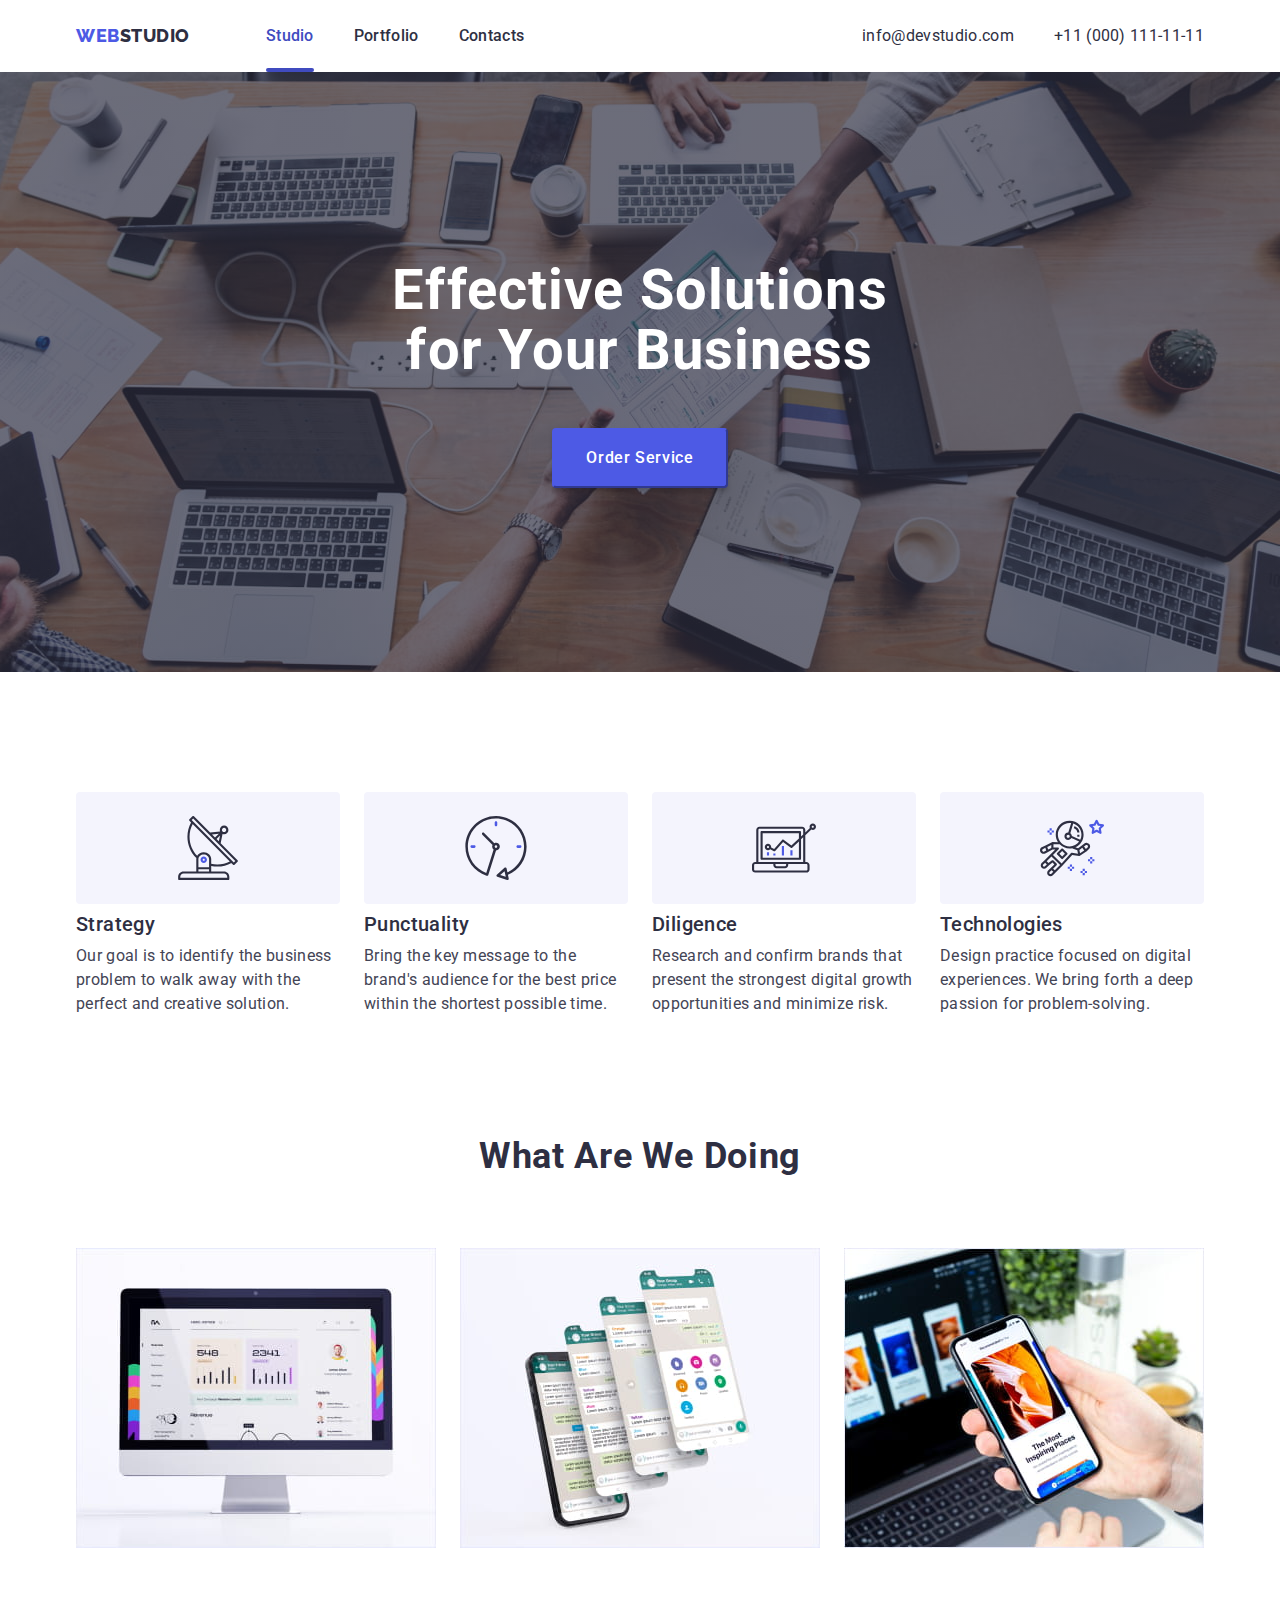
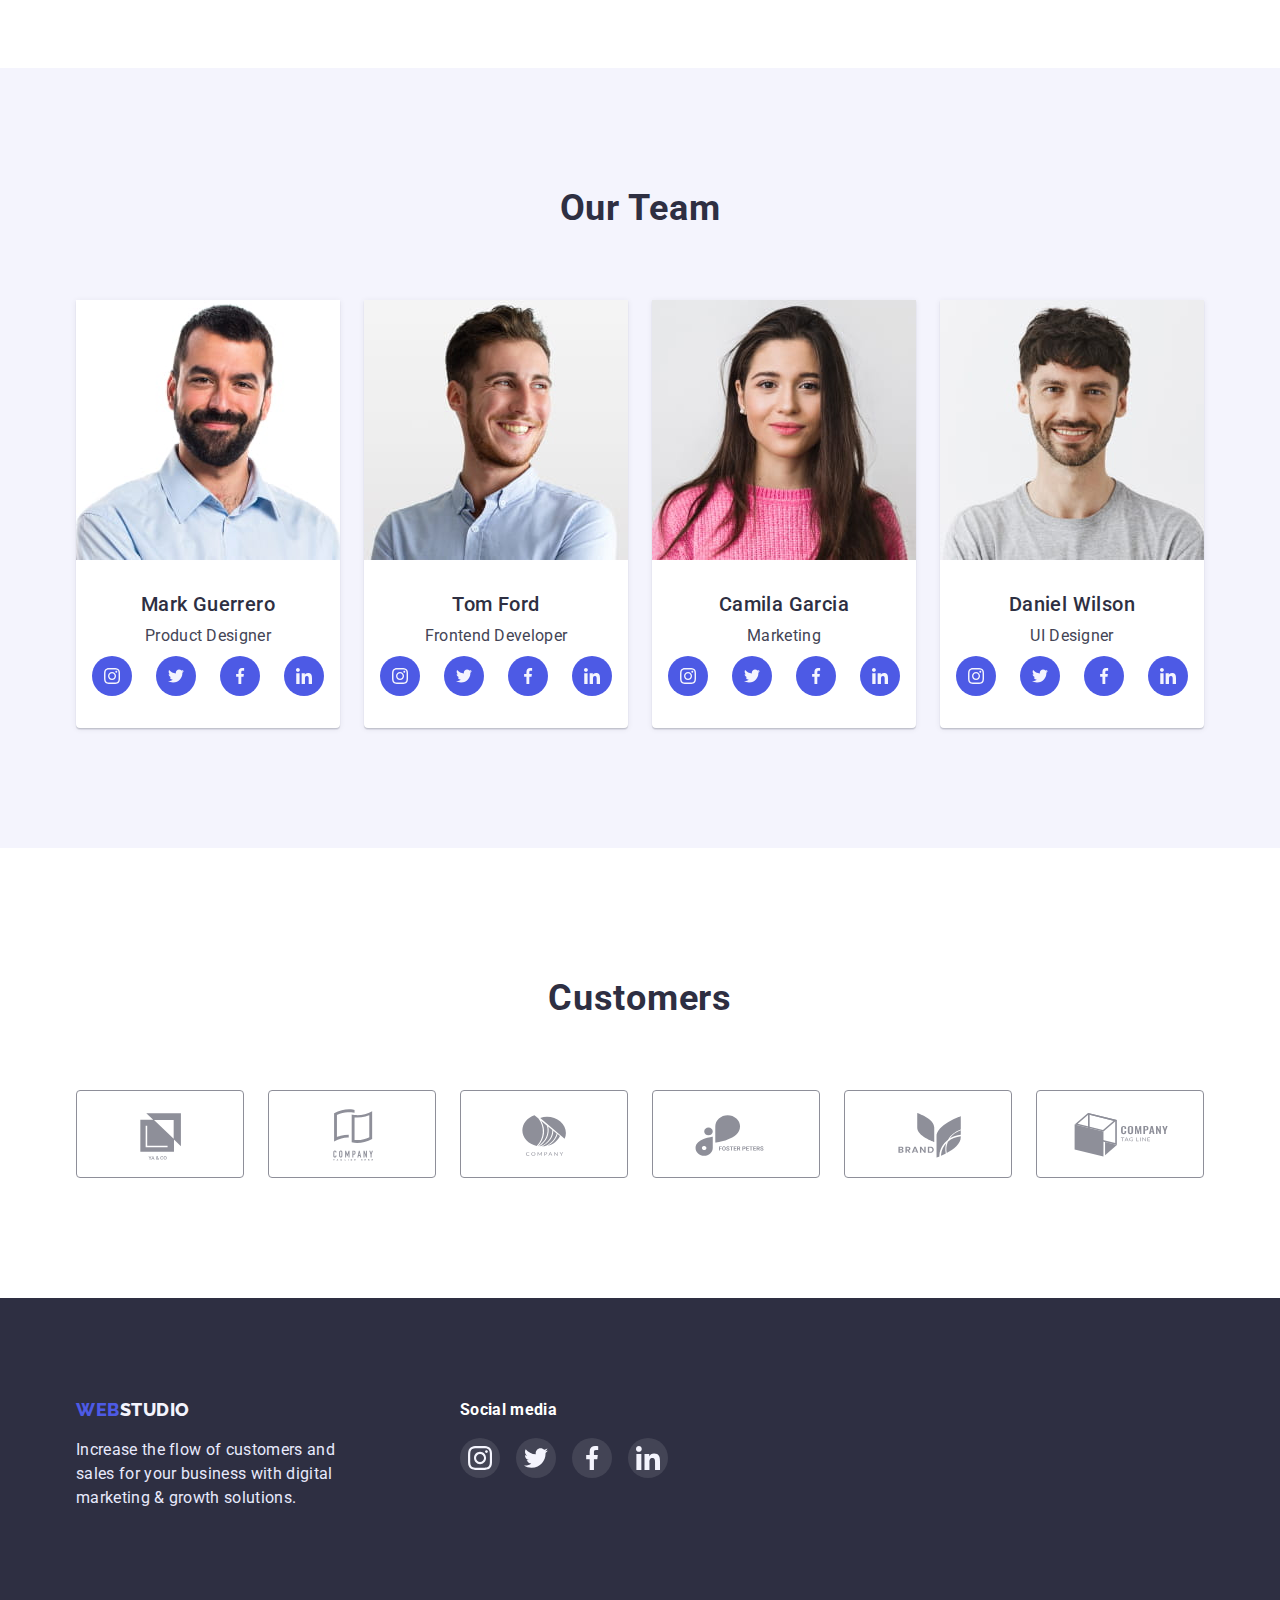
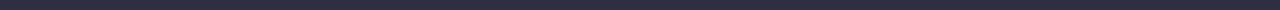
==== index.html @ 81b615f2 "Initial commit" ====
<!DOCTYPE html>
<html lang="en">
  <head>
    <meta charset="UTF-8" />
    <meta http-equiv="X-UA-Compatible" content="IE=edge" />
    <meta name="viewport" content="width=device-width, initial-scale=1.0" />
    <title>WebStudio</title>
    <link rel="preconnect" href="https://fonts.googleapis.com" />
    <link rel="preconnect" href="https://fonts.gstatic.com" crossorigin />
    <link
      href="https://fonts.googleapis.com/css2?family=Raleway:wght@800&family=Roboto:wght@400;500;700;900&display=swap"
      rel="stylesheet"
    />
    <link
      rel="stylesheet"
      href="https://cdnjs.cloudflare.com/ajax/libs/modern-normalize/1.1.0/modern-normalize.min.css"
    />
    <link
      rel="stylesheet"
      href="https://cdnjs.cloudflare.com/ajax/libs/animate.css/4.1.1/animate.min.css"
    />
    <link rel="stylesheet" href="./сss/styles.css" />
  </head>
  <body>
    <header class="header">
      <div class="container main-nav">
        <nav class="header-nav main-nav">
          <a href="./index.html" class="header-logo"
            >Web<span class="header-logo-rside">Studio</span></a
          >
          <ul class="header-list list">
            <li class="header-list item">
              <a class="header-link link current" href="./index.html">Studio</a>
            </li>
            <li class="header-list item">
              <a class="header-link link" href="./portfolio.html">Portfolio</a>
            </li>
            <li class="header-list item">
              <a class="header-link link" href="">Contacts</a>
            </li>
          </ul>
        </nav>
        <address>
          <ul class="header-list-auth list">
            <li class="header-list-auth item">
              <a class="header-contacts" href="mailto:info@devstudio.com"
                >info@devstudio.com</a
              >
            </li>
            <li class="header-list-auth item">
              <a class="header-contacts" href="tel:+110001111111"
                >+11 (000) 111-11-11</a
              >
            </li>
          </ul>
        </address>
      </div>
    </header>
    <main>
      <section class="hero-section-background section background-image">
        <div class="container">
          <h1 class="hero-section-header">
            Effective Solutions<br />for Your Business<br />
          </h1>
          <button
            class="hero-section-button text"
            type="button"
            data-modal-open
          >
            Order Service
          </button>
        </div>
      </section>
      <section class="section">
        <div class="container">
          <h2 class="visually-hidden">Our Advantages</h2>
          <ul class="features-section-list list">
            <li class="features-section-list-item">
              <div class="features-icon">
                <svg width="64" height="64" class="features-icon-item">
                  <use href="./images/icons.svg#icon-antenna"></use>
                </svg>
              </div>
              <h3 class="features-section-miniheader">Strategy</h3>
              <p class="features-section-miniheader-text">
                Our goal is to identify the business problem to walk away with
                the perfect and creative solution.
              </p>
            </li>
            <li class="features-section-list-item">
              <div class="features-icon">
                <svg width="64" height="64" class="features-icon-item">
                  <use href="./images/icons.svg#icon-clock"></use>
                </svg>
              </div>
              <h3 class="features-section-miniheader">Punctuality</h3>
              <p class="features-section-miniheader-text">
                Bring the key message to the brand's audience for the best price
                within the shortest possible time.
              </p>
            </li>
            <li class="features-section-list-item">
              <div class="features-icon">
                <svg width="64" height="64" class="features-icon-item">
                  <use href="./images/icons.svg#icon-diagram"></use>
                </svg>
              </div>
              <h3 class="features-section-miniheader">Diligence</h3>
              <p class="features-section-miniheader-text">
                Research and confirm brands that present the strongest digital
                growth opportunities and minimize risk.
              </p>
            </li>
            <li class="features-section-list-item">
              <div class="features-icon">
                <svg width="64" height="64" class="features-icon-item">
                  <use href="./images/icons.svg#icon-astronaut"></use>
                </svg>
              </div>
              <h3 class="features-section-miniheader">Technologies</h3>
              <p class="features-section-miniheader-text">
                Design practice focused on digital experiences. We bring forth a
                deep passion for problem-solving.
              </p>
            </li>
          </ul>
        </div>
      </section>
      <section class="section services-section">
        <div class="container">
          <h2 class="services-section-header">What are we doing</h2>
          <ul class="services-section-photos list">
            <li class="services-section-photos-item">
              <img
                class="image-fix"
                src="./images/img1.jpg"
                alt="services"
                width="360"
                height="300"
              />
            </li>
            <li class="services-section-photos-item">
              <img
                class="image-fix"
                src="./images/img2.jpg"
                alt="services"
                width="360"
                height="300"
              />
            </li>
            <li class="services-section-photos-item">
              <img
                class="image-fix"
                src="./images/img3.jpg"
                alt="services"
                width="360"
                height="300"
              />
            </li>
          </ul>
        </div>
      </section>
      <section class="team-section section">
        <div class="container">
          <h2 class="team-section-header">Our Team</h2>
          <ul class="team-section-list list">
            <li class="team-section-list-block">
              <img
                class="image-fix"
                src="./images/mark.jpg"
                alt="team"
                width="264"
                height="260"
              />
              <h3 class="team-section-name">Mark Guerrero</h3>
              <p class="team-section-position">Product Designer</p>
              <ul class="social-list list">
                <li>
                  <a
                    class="social-list-item"
                    href="https://www.instagram.com/"
                    target="_blank"
                    ><svg width="16" height="16" class="icon-item">
                      <use href="./images/icons.svg#icon-instagram"></use></svg
                  ></a>
                </li>
                <li>
                  <a
                    class="social-list-item"
                    href="https://twitter.com/"
                    target="_blank"
                  >
                    <svg width="16" height="16" class="icon-item">
                      <use href="./images/icons.svg#icon-twitter"></use>
                    </svg>
                  </a>
                </li>
                <li>
                  <a
                    class="social-list-item"
                    href="https://uk-ua.facebook.com/"
                    target="_blank"
                  >
                    <svg width="16" height="16" class="icon-item">
                      <use href="./images/icons.svg#icon-facebook"></use></svg
                  ></a>
                </li>
                <li>
                  <a
                    class="social-list-item"
                    href="https://ua.linkedin.com/"
                    target="_blank"
                  >
                    <svg width="16" height="16" class="icon-item">
                      <use href="./images/icons.svg#icon-linkedin"></use></svg
                  ></a>
                </li>
              </ul>
            </li>
            <li class="team-section-list-block">
              <img
                class="image-fix"
                src="./images/tom.jpg"
                alt="team"
                width="264"
                height="260"
              />
              <h3 class="team-section-name">Tom Ford</h3>
              <p class="team-section-position">Frontend Developer</p>
              <ul class="social-list list">
                <li>
                  <a
                    class="social-list-item"
                    href="https://www.instagram.com/"
                    target="_blank"
                    ><svg width="16" height="16" class="icon-item">
                      <use href="./images/icons.svg#icon-instagram"></use></svg
                  ></a>
                </li>
                <li>
                  <a
                    class="social-list-item"
                    href="https://twitter.com/"
                    target="_blank"
                  >
                    <svg width="16" height="16" class="icon-item">
                      <use href="./images/icons.svg#icon-twitter"></use>
                    </svg>
                  </a>
                </li>
                <li>
                  <a
                    class="social-list-item"
                    href="https://uk-ua.facebook.com/"
                    target="_blank"
                  >
                    <svg width="16" height="16" class="icon-item">
                      <use href="./images/icons.svg#icon-facebook"></use></svg
                  ></a>
                </li>
                <li>
                  <a
                    class="social-list-item"
                    href="https://ua.linkedin.com/"
                    target="_blank"
                  >
                    <svg width="16" height="16" class="icon-item">
                      <use href="./images/icons.svg#icon-linkedin"></use></svg
                  ></a>
                </li>
              </ul>
            </li>
            <li class="team-section-list-block">
              <img
                class="image-fix"
                src="./images/camila.jpg"
                alt="team"
                width="264"
                height="260"
              />
              <h3 class="team-section-name">Camila Garcia</h3>
              <p class="team-section-position">Marketing</p>
              <ul class="social-list list">
                <li>
                  <a
                    class="social-list-item"
                    href="https://www.instagram.com/"
                    target="_blank"
                    ><svg width="16" height="16" class="icon-item">
                      <use href="./images/icons.svg#icon-instagram"></use></svg
                  ></a>
                </li>
                <li>
                  <a
                    class="social-list-item"
                    href="https://twitter.com/"
                    target="_blank"
                  >
                    <svg width="16" height="16" class="icon-item">
                      <use href="./images/icons.svg#icon-twitter"></use>
                    </svg>
                  </a>
                </li>
                <li>
                  <a
                    class="social-list-item"
                    href="https://uk-ua.facebook.com/"
                    target="_blank"
                  >
                    <svg width="16" height="16" class="icon-item">
                      <use href="./images/icons.svg#icon-facebook"></use></svg
                  ></a>
                </li>
                <li>
                  <a
                    class="social-list-item"
                    href="https://ua.linkedin.com/"
                    target="_blank"
                  >
                    <svg width="16" height="16" class="icon-item">
                      <use href="./images/icons.svg#icon-linkedin"></use></svg
                  ></a>
                </li>
              </ul>
            </li>
            <li class="team-section-list-block">
              <img
                class="image-fix"
                src="./images/daniel.jpg"
                alt="team"
                width="264"
                height="260"
              />
              <h3 class="team-section-name">Daniel Wilson</h3>
              <p class="team-section-position">UI Designer</p>
              <ul class="social-list list">
                <li>
                  <a
                    class="social-list-item"
                    href="https://www.instagram.com/"
                    target="_blank"
                    ><svg width="16" height="16" class="icon-item">
                      <use href="./images/icons.svg#icon-instagram"></use></svg
                  ></a>
                </li>
                <li>
                  <a
                    class="social-list-item"
                    href="https://twitter.com/"
                    target="_blank"
                  >
                    <svg width="16" height="16" class="icon-item">
                      <use href="./images/icons.svg#icon-twitter"></use>
                    </svg>
                  </a>
                </li>
                <li>
                  <a
                    class="social-list-item"
                    href="https://uk-ua.facebook.com/"
                    target="_blank"
                  >
                    <svg width="16" height="16" class="icon-item">
                      <use href="./images/icons.svg#icon-facebook"></use></svg
                  ></a>
                </li>
                <li>
                  <a
                    class="social-list-item"
                    href="https://ua.linkedin.com/"
                    target="_blank"
                  >
                    <svg width="16" height="16" class="icon-item">
                      <use href="./images/icons.svg#icon-linkedin"></use></svg
                  ></a>
                </li>
              </ul>
            </li>
          </ul>
        </div>
      </section>
      <section class="companies-section section">
        <div class="container">
          <h2 class="companies-header">Customers</h2>
          <ul class="companies-list list">
            <li class="companies-list-item">
              <a class="companies-link" href="#">
                <svg width="168" height="88 " class="companies-icon">
                  <use href="./images/icons.svg#icon-company-1"></use>
                </svg>
              </a>
            </li>
            <li class="companies-list-item">
              <a class="companies-link" href="#">
                <svg width="168" height="88 " class="companies-icon">
                  <use href="./images/icons.svg#icon-company-2"></use>
                </svg>
              </a>
            </li>
            <li class="companies-list-item">
              <a class="companies-link" href="#">
                <svg width="168" height="88 " class="companies-icon">
                  <use href="./images/icons.svg#icon-company-3"></use>
                </svg>
              </a>
            </li>
            <li class="companies-list-item">
              <a class="companies-link" href="#">
                <svg width="168" height="88 " class="companies-icon">
                  <use href="./images/icons.svg#icon-company-4"></use>
                </svg>
              </a>
            </li>
            <li class="companies-list-item">
              <a class="companies-link" href="#">
                <svg width="168" height="88 " class="companies-icon">
                  <use href="./images/icons.svg#icon-company-5"></use>
                </svg>
              </a>
            </li>
            <li class="companies-list-item">
              <a class="companies-link" href="#">
                <svg width="168" height="88 " class="companies-icon">
                  <use href="./images/icons.svg#icon-company-6"></use>
                </svg>
              </a>
            </li>
          </ul>
        </div>
      </section>
    </main>

    <footer class="footer-background">
      <div class="container footer-flex">
        <div>
          <a href="./index.html" class="footer-logo"
            >Web<span class="footer-logo-rside">Studio</span></a
          >
          <p class="footer-text">
            Increase the flow of customers and sales for your business with
            digital marketing & growth solutions.
          </p>
        </div>
        <div class="footer-social">
          <h3 class="footer-list-header">Social media</h3>
          <ul class="footer-social-list list">
            <li>
              <a
                class="footer-social-list-item"
                href="https://www.instagram.com/"
                target="_blank"
                ><svg width="24" height="24" class="footer-icon-item">
                  <use href="./images/icons.svg#icon-instagram"></use></svg
              ></a>
            </li>
            <li>
              <a
                class="footer-social-list-item"
                href="https://twitter.com/"
                target="_blank"
              >
                <svg width="24" height="24" class="footer-icon-item">
                  <use href="./images/icons.svg#icon-twitter"></use>
                </svg>
              </a>
            </li>
            <li>
              <a
                class="footer-social-list-item"
                href="https://uk-ua.facebook.com/"
                target="_blank"
              >
                <svg width="24" height="24" class="footer-icon-item">
                  <use href="./images/icons.svg#icon-facebook"></use></svg
              ></a>
            </li>
            <li>
              <a
                class="footer-social-list-item"
                href="https://ua.linkedin.com/"
                target="_blank"
              >
                <svg width="24" height="24" class="footer-icon-item">
                  <use href="./images/icons.svg#icon-linkedin"></use></svg
              ></a>
            </li>
          </ul>
        </div>
      </div>
    </footer>
    <div class="backdrop is-hidden" data-modal>
      <div class="modal">
        <button type="button" data-modal-close class="modal-button">
          <svg width="8" height="8" class="modal-button-item">
            <use href="./images/icons.svg#icon-cross"></use>
          </svg>
        </button>
      </div>
    </div>
    <script src="./js/modal.js"></script>
  </body>
</html>
---- сss/styles.css ----
:root {
  --accent-color: #404bbf;
  --common-color: #2e2f42;
  --white-color: #ffffff;
  --logo-n-button-color: #4d5ae5;
  --diff-text-color: #434455;
  --our-team-background: #f4f4fd;
  --footer-text: #e7e9fc;
  --border-color: #8e8f99;
  --footer-hover: #31d0aa;
  --modal-background: #fcfcfc;
  --cubic: cubic-bezier(0.4, 0, 0.2, 1);
}

body {
  font-family: Roboto, sans-serif;
  background-color: var(--white-color);
  color: var(--common-color);
}

.container {
  width: 1158px;
  padding-left: 15px;
  padding-right: 15px;
  margin: 0 auto;
}

.section {
  padding-top: 120px;
  padding-bottom: 120px;
}

.header-logo,
.footer-logo {
  font-family: 'Raleway';
  font-weight: 800;
  font-size: 18px;
  line-height: 1.33;
  text-transform: uppercase;
  text-decoration: none;
  letter-spacing: 0.03em;
  color: var(--logo-n-button-color);
}

.list {
  list-style: none;
  margin-top: 0;
  margin-bottom: 0;
}

.main-nav {
  display: flex;
  align-items: center;
  justify-content: space-between;
}

.header,
.header-portfolio {
  padding-top: 24px;
  padding-bottom: 24px;
}

.header-list {
  display: flex;
  padding: 0;
  gap: 40px;
}

.header-logo {
  margin-right: 76px;
}

.header-list-auth {
  display: flex;
  padding: 0;
}

.header-list-auth .item + .item {
  margin-left: 40px;
}

.header-logo-rside {
  color: var(--common-color);
}

.header-portfolio {
  border-bottom: 1px solid #e7e9fc;
}

.link {
  display: block;
  text-decoration: none;
  font-weight: 500;
  font-size: 16px;
  line-height: 1.5;
  letter-spacing: 0.02em;

  color: var(--common-color);
  transition: color 250ms var(--cubic);
}

.header-contacts {
  text-decoration: none;
  font-style: normal;
  font-weight: 400;
  font-size: 16px;
  line-height: 1.5;
  letter-spacing: 0.02em;

  color: var(--contacts-color);
  transition: color 250ms var(--cubic);
}

.link:hover,
.link:focus,
.link.current {
  color: var(--accent-color);
  transition: color 250ms var(--cubic);
}

.header-contacts:hover,
.header-contacts:focus {
  color: var(--accent-color);
  transition: color 250ms var(--cubic);
}

.hero-section-background {
  background-color: var(#2e2f42);
  margin-top: 0;
  margin-bottom: 0;
  padding-top: 188px;
  padding-bottom: 188px;
}

.hero-section-header {
  font-weight: 700;
  font-size: 56px;
  line-height: calc(60 / 56);
  text-align: center;
  letter-spacing: 0.02em;
  margin-top: 0;
  margin-bottom: 48px;

  color: var(--white-color);
}

.hero-section-button {
  display: inline-block;
  min-width: 105px;
  min-height: 24px;
  cursor: pointer;
  padding: 16px 32px;

  box-shadow: 0px 4px 4px rgba(0, 0, 0, 0.15);
  border-radius: 4px;

  border-color: var(--logo-n-button-color);
  background-color: var(--logo-n-button-color);

  transition: background-color 250ms var(--cubic),
    border-color 250ms var(--cubic), box-shadow 250ms var(--cubic);
}

.hero-section-button:hover {
  background-color: var(--accent-color);
  border-color: var(--accent-color);
  transition: background-color 250ms var(--cubic),
    border-color 250ms var(--cubic);

  animation: headShake;
  animation-duration: 1s;
}

.hero-section-button.text {
  font-family: 'Roboto';
  font-weight: 500;
  font-size: 16px;
  line-height: 1.5;
  letter-spacing: 0.04em;

  margin: 0 auto;
  display: block;
  text-align: center;

  color: var(--white-color);
}

/*Приховані заголовки*/
.visually-hidden {
  position: absolute;
  white-space: nowrap;
  width: 1px;
  height: 1px;
  overflow: hidden;
  border: 0;
  padding: 0;
  clip: rect(0 0 0 0);
  clip-path: inset(50%);
  margin: -1px;
}

.features-section-list {
  display: flex;
  flex-wrap: wrap;
  padding: 0;
  gap: 24px;
}

.features-section-list-item {
  width: 264px;
}

.features-section-list-item:nth-child(4n) {
  margin-right: 0;
}

.features-section-miniheader {
  font-weight: 500;
  font-size: 20px;
  line-height: calc(24 / 20);
  letter-spacing: 0.02em;
  margin-bottom: 8px;
  margin-top: 8px;

  color: var(--common-color);
}

.features-section-miniheader-text {
  font-size: 16px;
  line-height: 1.5;
  letter-spacing: 0.02em;
  margin-bottom: 0;
  margin-top: 0;

  color: var(--diff-text-color);
}

.services-section-header,
.team-section-header {
  font-weight: 700;
  font-size: 36px;
  line-height: calc(40 / 36);

  text-align: center;
  letter-spacing: 0.02em;
  text-transform: capitalize;
  margin: 0;

  color: var(--common-color);
}

.services-section {
  padding-top: 0;
}

.services-section-header {
  margin-bottom: 72px;
}

.services-section-photos {
  display: flex;
  flex-wrap: wrap;
  justify-content: space-between;
  padding: 0;
}

.services-section-photos-item {
  width: 360px;
}

.team-section-header {
  margin-bottom: 72px;
  margin-top: 0;
}

.team-section {
  background-color: var(--our-team-background);
  margin-bottom: 0;
  margin-top: 0;
}

.team-section-list {
  display: flex;
  flex-wrap: wrap;
  justify-content: space-between;
  padding: 0;
}

.team-section-list-block {
  width: 264px;
  height: 428px;

  background-color: var(--white-color);

  box-shadow: 0px 1px 6px rgba(46, 47, 66, 0.08),
    0px 1px 1px rgba(46, 47, 66, 0.16), 0px 2px 1px rgba(46, 47, 66, 0.08);
  border-radius: 0px 0px 4px 4px;
}

.team-section-name {
  font-weight: 500;
  font-size: 20px;
  line-height: calc(24 / 20);
  text-align: center;
  letter-spacing: 0.02em;
  margin-bottom: 0;
  margin-top: 32px;

  color: var(--common-color);
}

.team-section-position {
  font-size: 16px;
  line-height: 1.5;
  text-align: center;
  letter-spacing: 0.02em;
  margin-bottom: 0;
  margin-top: 8px;

  color: var(--diff-text-color);
}

.team-section-list {
  margin-top: 0;
  margin-bottom: 0;
}

.footer-background {
  background-color: var(--common-color);
  margin-bottom: 0;
  margin-top: 0;
  padding-top: 100px;
  padding-bottom: 100px;
}

.footer-logo-rside {
  color: var(--our-team-background);
}

.footer-text {
  width: 264px;
  font-size: 16px;
  line-height: 1.5;
  letter-spacing: 0.02em;
  margin-bottom: 0;
  margin-top: 16px;

  color: var(--footer-text);
}

.footer-logo {
  margin-bottom: 0;
  margin-top: 0;
}

/*Portfolio*/

.buttons {
  display: flex;
  justify-content: center;
  gap: 24px;
  padding: 0;
  margin-bottom: 72px;
  margin-top: 0;
}

.buttons-filter {
  cursor: pointer;
  font-weight: 500;
  font-size: 16px;
  line-height: 1.5;
  text-align: center;
  letter-spacing: 0.04em;
  min-width: 24px;
  padding: 12px 24px;

  color: var(--logo-n-button-color);
  background-color: var(--our-team-background);
  border: 1px solid var(--footer-text);
  border-radius: 4px;

  transition: color 250ms var(--cubic), background-color 250ms var(--cubic),
    border 250ms var(--cubic);
}

.buttons-filter:hover {
  background-color: var(--accent-color);
  border-color: var(--accent-color);
  color: var(--white-color);

  box-shadow: 0px 3px 1px rgba(0, 0, 0, 0.1), 0px 2px 1px rgba(0, 0, 0, 0.08),
    0px 2px 2px rgba(0, 0, 0, 0.12);
  border-radius: 4px;

  transition: background-color 250ms var(--cubic),
    border-color 250ms var(--cubic), box-shadow 250ms var(--cubic);
}

.portfolio-images-list {
  display: flex;
  flex-wrap: wrap;
  padding: 0;
  gap: 48px 24px;
}

.portfolio-images-motion {
  margin-top: 0;
  margin-bottom: 0;
  padding-top: 32px;
  padding-left: 16px;
  padding-bottom: 32px;
  border-top: none;
  border-bottom: 1px solid var(--footer-text);
  border-left: 1px solid var(--footer-text);
  border-right: 1px solid var(--footer-text);
}

.portfolio-images-block {
  width: 360px;
  height: 100%;
  margin-top: 0;
  margin-bottom: 0;
  background-color: var(--white-color);
}

.image-fix {
  display: block;
  max-width: 100%;
  height: auto;
}

.portfolio-images-miniheader {
  font-weight: 500;
  font-size: 20px;
  line-height: calc(24 / 20);
  letter-spacing: 0.02em;
  margin-bottom: 0;
  margin-top: 0;

  color: var(--common-color);
}

.portfolio-images-text {
  font-size: 16px;
  line-height: 24px;
  letter-spacing: 0.02em;
  margin-bottom: 0;
  margin-top: 8px;

  color: var(--diff-text-color);
}

/*Images and svg*/

.background-image {
  max-width: 1440px;
  height: 600px;
  margin-left: auto;
  margin-right: auto;
  background-image: linear-gradient(
      to right,
      rgba(46, 47, 66, 0.7),
      rgba(46, 47, 66, 0.7)
    ),
    url('../images/people-office.jpg');
  background-repeat: no-repeat;
  background-position: center;
  background-size: cover;
}

.features-icon {
  display: flex;
  flex-direction: column;
  justify-content: center;
  align-items: center;
  height: 112px;
  width: 264px;
  background-color: var(--our-team-background);
  border: none;
  border-radius: 4px;
}

.social-list {
  display: flex;
  justify-content: center;
  align-items: center;
  padding: 0;
  gap: 24px;
  margin-top: 8px;
  margin-bottom: 32px;
}

.social-list-item {
  display: flex;
  justify-content: center;
  align-items: center;
  width: 40px;
  height: 40px;
  padding: 0;
  margin: 0;
  background-color: var(--logo-n-button-color);
  background-position: center;
  border-radius: 50%;
  transition: background-color 250ms var(--cubic);
}

.icon-item {
  fill: currentColor;
}

.social-list-item:hover,
.social-list-item:focus {
  background-color: var(--accent-color);
  transition: background-color 250ms var(--cubic);
}

.companies-section {
  padding-top: 130px;
}

.companies-header {
  text-align: center;
  font-weight: 700;
  font-size: 36px;
  line-height: calc(40 / 36);
  letter-spacing: 0.02em;
  margin: 0;
  margin-bottom: 72px;
  text-transform: capitalize;

  color: var(--common-color);
}

.companies-list {
  display: flex;
  flex-direction: row;
  padding: 0;
  gap: 24px;
}

.companies-list-item {
  width: 168px;
  height: 88px;
}

.companies-link {
  display: flex;
  justify-content: center;
  align-items: center;
  width: 100%;
  height: 100%;
  margin: 0;
  padding: 0;
  border: 1px solid var(--border-color);
  border-radius: 4px;

  color: var(--border-color);
  transition: border 250ms var(--cubic), color 250ms var(--cubic);
}

.companies-icon {
  fill: currentColor;
  transition: fill 250ms var(--cubic);
}

.companies-link:hover,
.companies-link:focus {
  border: 1px solid var(--accent-color);
  transition: border 250ms var(--cubic);
}

.companies-icon:hover,
.companies-icon:focus {
  fill: var(--accent-color);
  transition: fill 250ms var(--cubic);
}

.footer-list-header {
  font-size: 16px;
  line-height: 1.5;
  letter-spacing: 0.02em;
  margin: 0;
  margin-bottom: 16px;

  color: var(--white-color);
}

.footer-social-list {
  display: flex;
  padding: 0;
  gap: 16px;
}

.footer-social-list-item {
  display: flex;
  justify-content: center;
  align-items: center;
  width: 40px;
  height: 40px;
  padding: 0;
  margin: 0;
  background-color: rgba(255, 255, 255, 0.1);
  background-position: center;
  border-radius: 50%;
  transition: background-color 250ms var(--cubic);
}

.footer-icon-item {
  fill: currentColor;
}

.footer-social-list-item:hover,
.footer-social-list-item:focus {
  background-color: var(--footer-hover);
  transition: background-color 250ms var(--cubic);
}

.footer-flex {
  display: flex;
  flex-direction: row;
  gap: 120px;
}

.portfolio-images-link:hover,
.portfolio-images-link:focus {
  box-shadow: 0px 1px 6px rgba(46, 47, 66, 0.08),
    0px 1px 1px rgba(46, 47, 66, 0.16), 0px 2px 1px rgba(46, 47, 66, 0.08);
  transition: box-shadow 250ms var(--cubic);
}

.portfolio-images-link {
  display: block;
  text-decoration: none;
}

/* Animation & backdrop */

.backdrop {
  position: fixed;
  top: 0;
  left: 0;
  width: 100%;
  height: 100%;
  background-color: rgba(46, 47, 66, 0.4);

  opacity: 1;
  transition: opacity 250ms var(--cubic);
}

.backdrop.is-hidden {
  opacity: 0;
  pointer-events: none;
}

.backdrop.is-hidden.modal {
  transform: translate(-50%, -50%) scale(0.9);
}

.modal {
  position: absolute;
  top: 50%;
  left: 50%;
  min-width: 408px;
  min-height: 576px;
  background-color: var(--modal-background);
  box-shadow: 0px 1px 1px rgba(0, 0, 0, 0.14), 0px 1px 3px rgba(0, 0, 0, 0.12),
    0px 2px 1px rgba(0, 0, 0, 0.2);
  border-radius: 4px;

  transform: translate(-50%, -50%) scale(1);
  transition: transform 250ms var(--cubic);
}

.current {
  position: relative;
}

.current::after {
  content: '';
  position: absolute;
  left: 0;
  bottom: -24px;

  display: block;
  width: 100%;
  height: 4px;
  background-color: var(--accent-color);
  border-radius: 2px;

  transition: transform 250ms var(--cubic);
}

.current:hover::after {
  transform: scaleX(1.15);
  transition: transform 250ms var(--cubic);
}

.overlay {
  position: relative;
  overflow: hidden;
}

.overlay-text {
  position: absolute;
  top: 0;
  left: 0;
  width: 100%;
  height: 100%;
  margin: 0;
  padding: 40px 32px 164px 32px;

  font-weight: 400;
  font-size: 16px;
  line-height: 1.5;
  letter-spacing: 0.02em;
  color: var(--our-team-background);
  background-color: var(--logo-n-button-color);

  transform: translateY(100%);
  transition: transform 250ms var(--cubic);
}

.portfolio-images-block:hover .overlay-text {
  transform: translateY(0%);
}

.modal-button {
  position: absolute;
  right: 24px;
  top: 24px;

  display: flex;
  justify-content: center;
  align-items: center;
  width: 24px;
  height: 24px;
  cursor: pointer;
  background-color: var(--footer-text);
  background-position: center;
  border: 1px solid rgba(0, 0, 0, 0.1);
  border-radius: 50%;
}
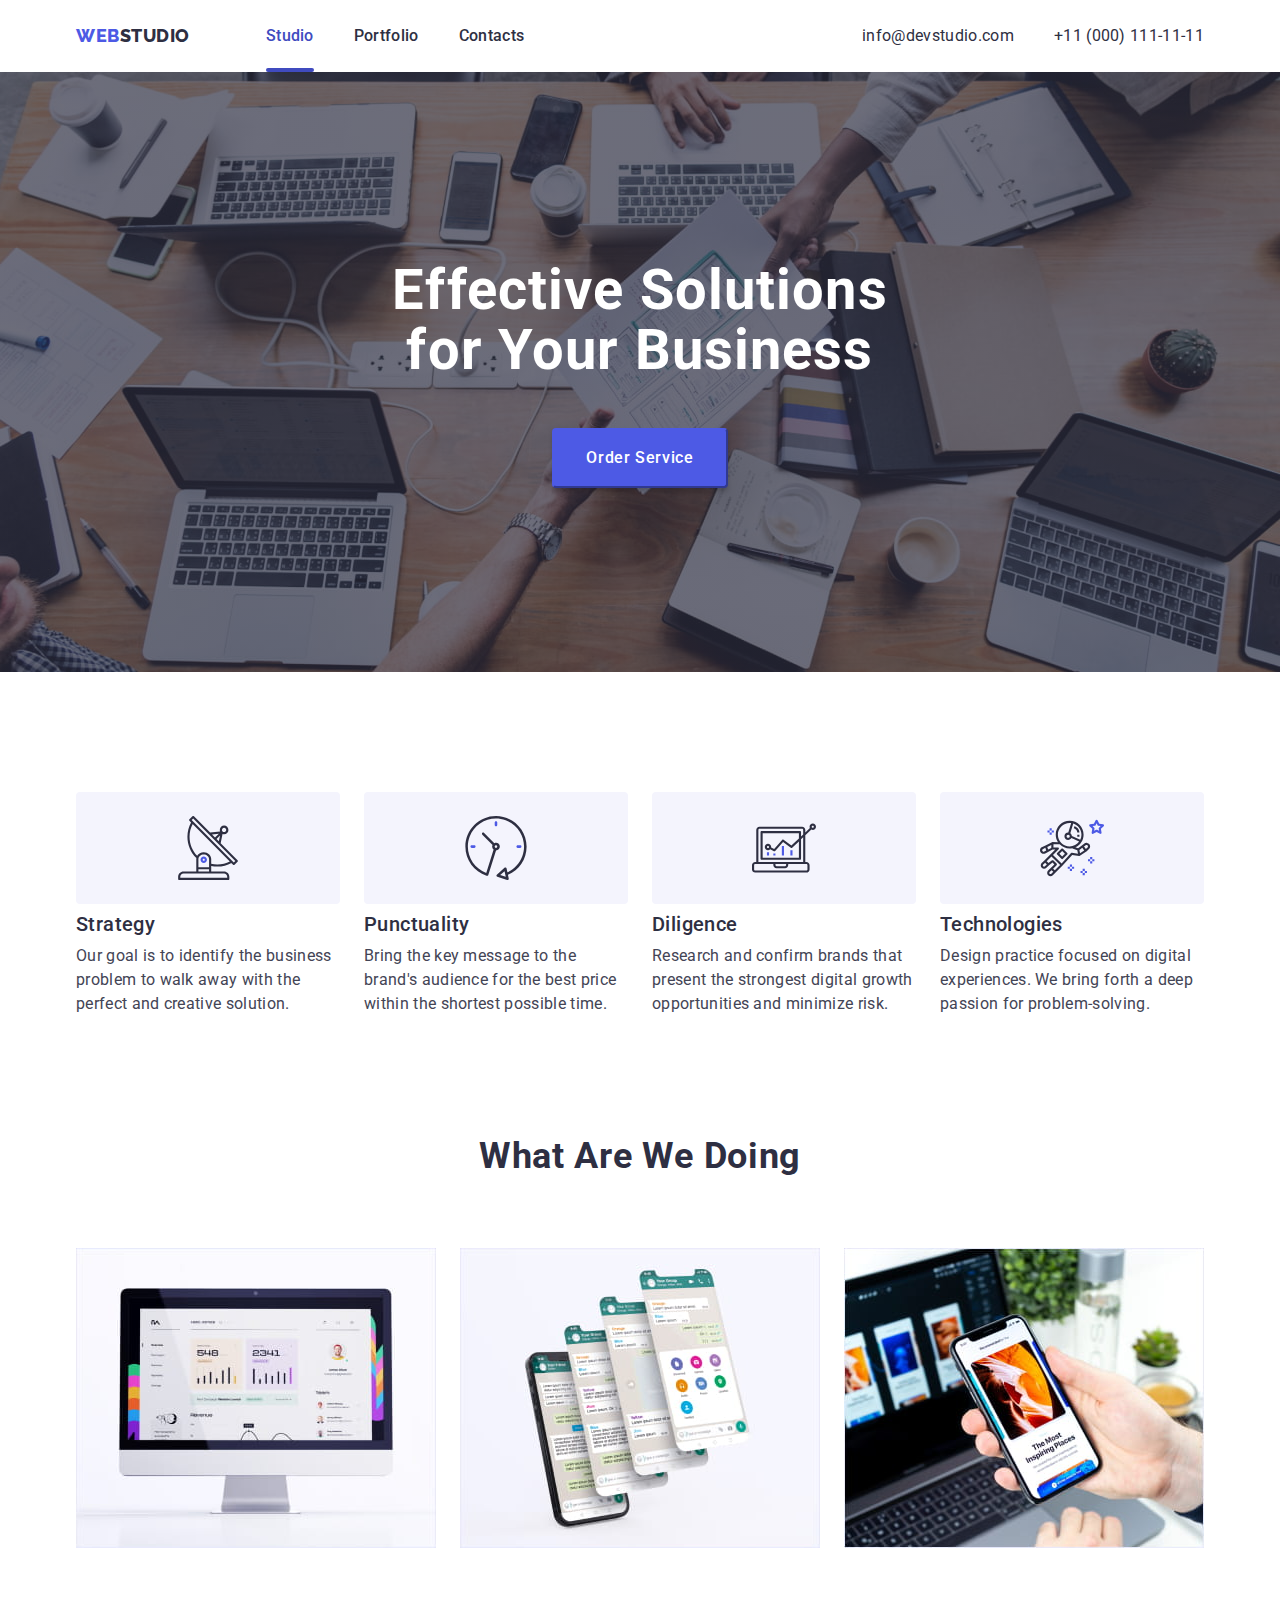
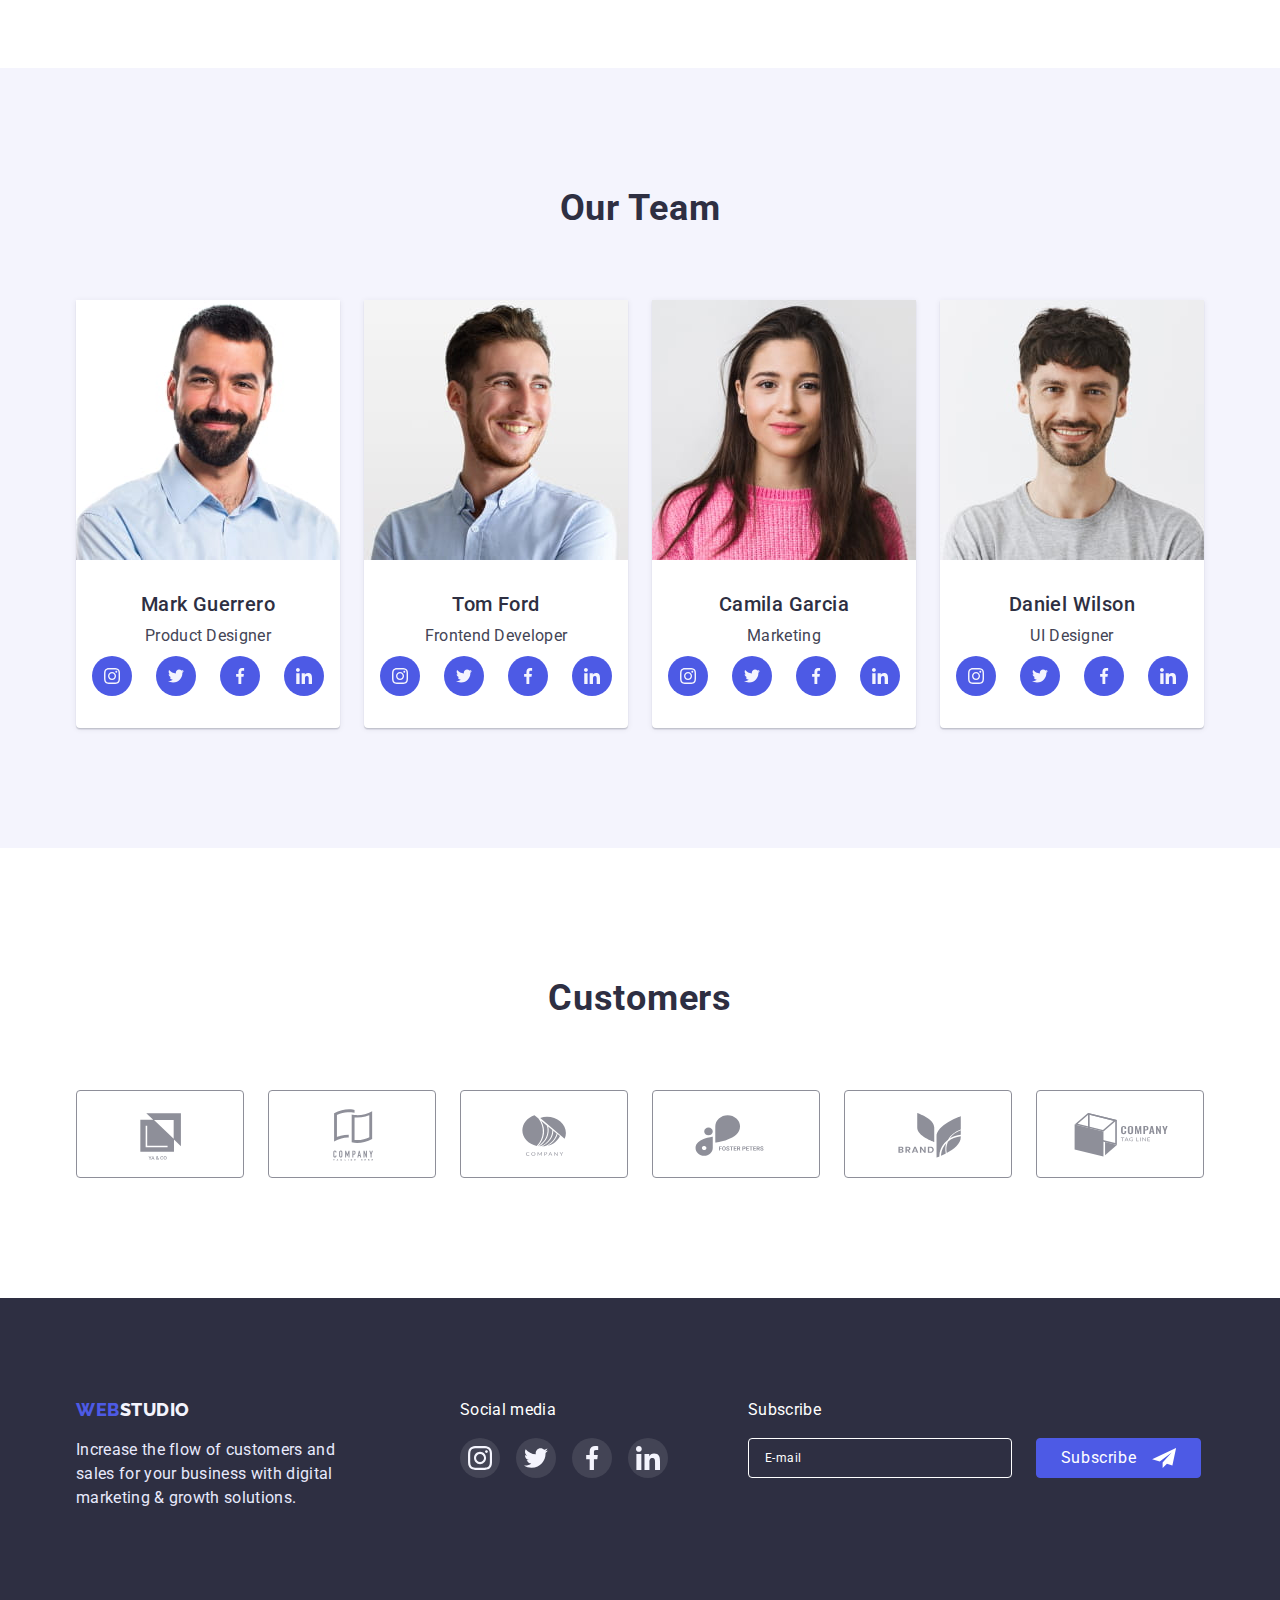
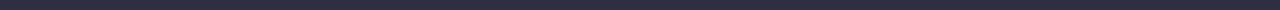
==== commit f5bd742a: "upd 1.0" ====
--- a/index.html
+++ b/index.html
@@ -441,50 +441,69 @@
             digital marketing & growth solutions.
           </p>
         </div>
-        <div class="footer-social">
-          <h3 class="footer-list-header">Social media</h3>
-          <ul class="footer-social-list list">
-            <li>
-              <a
-                class="footer-social-list-item"
-                href="https://www.instagram.com/"
-                target="_blank"
-                ><svg width="24" height="24" class="footer-icon-item">
-                  <use href="./images/icons.svg#icon-instagram"></use></svg
-              ></a>
-            </li>
-            <li>
-              <a
-                class="footer-social-list-item"
-                href="https://twitter.com/"
-                target="_blank"
-              >
-                <svg width="24" height="24" class="footer-icon-item">
-                  <use href="./images/icons.svg#icon-twitter"></use>
-                </svg>
-              </a>
-            </li>
-            <li>
-              <a
-                class="footer-social-list-item"
-                href="https://uk-ua.facebook.com/"
-                target="_blank"
-              >
-                <svg width="24" height="24" class="footer-icon-item">
-                  <use href="./images/icons.svg#icon-facebook"></use></svg
-              ></a>
-            </li>
-            <li>
-              <a
-                class="footer-social-list-item"
-                href="https://ua.linkedin.com/"
-                target="_blank"
-              >
-                <svg width="24" height="24" class="footer-icon-item">
-                  <use href="./images/icons.svg#icon-linkedin"></use></svg
-              ></a>
-            </li>
-          </ul>
+        <div class="footer-gap-fix">
+          <div class="footer-social">
+            <p class="footer-list-header">Social media</p>
+            <ul class="footer-social-list list">
+              <li>
+                <a
+                  class="footer-social-list-item"
+                  href="https://www.instagram.com/"
+                  target="_blank"
+                  ><svg width="24" height="24" class="footer-icon-item">
+                    <use href="./images/icons.svg#icon-instagram"></use></svg
+                ></a>
+              </li>
+              <li>
+                <a
+                  class="footer-social-list-item"
+                  href="https://twitter.com/"
+                  target="_blank"
+                >
+                  <svg width="24" height="24" class="footer-icon-item">
+                    <use href="./images/icons.svg#icon-twitter"></use>
+                  </svg>
+                </a>
+              </li>
+              <li>
+                <a
+                  class="footer-social-list-item"
+                  href="https://uk-ua.facebook.com/"
+                  target="_blank"
+                >
+                  <svg width="24" height="24" class="footer-icon-item">
+                    <use href="./images/icons.svg#icon-facebook"></use></svg
+                ></a>
+              </li>
+              <li>
+                <a
+                  class="footer-social-list-item"
+                  href="https://ua.linkedin.com/"
+                  target="_blank"
+                >
+                  <svg width="24" height="24" class="footer-icon-item">
+                    <use href="./images/icons.svg#icon-linkedin"></use></svg
+                ></a>
+              </li>
+            </ul>
+          </div>
+          <div class="footer-form">
+            <p class="footer-form-header">Subscribe</p>
+            <form class="footer-email">
+              <input
+                type="email"
+                name="email"
+                placeholder="E-mail"
+                class="email-form"
+              />
+              <button type="submit" class="footer-form-button">
+                <span class="footer-form-button-text">Subscribe</span>
+                <svg width="24" height="20" class="footer-form-button-icon">
+                  <use href="./images/icons.svg#icon-telegram-sub"></use>
+                </svg>
+              </button>
+            </form>
+          </div>
         </div>
       </div>
     </footer>
@@ -495,6 +514,72 @@
             <use href="./images/icons.svg#icon-cross"></use>
           </svg>
         </button>
+        <div class="modal-container">
+          <p class="modal-header">
+            Leave your contacts and we will call you back
+          </p>
+          <form class="modal-form">
+            <div class="form-field">
+              <label for="name" class="input-header">Name</label>
+              <div class="input-field">
+                <input
+                  class="input-field-text"
+                  type="text"
+                  name="Name"
+                  id="name"
+                  required
+                />
+                <svg width="8" height="8" class="input-icon">
+            <use href="./images/icons.svg#icon-cross"></use>
+          </svg>
+              </div>
+            </div>
+            <div class="form-field">
+              <label for="phone" class="input-header">Phone</label>
+              <div class="input-field">
+                <input
+                  class="input-field-text"
+                  type="tel"
+                  name="Telephone"
+                  id="phone"
+                  required
+                />
+                <svg width="8" height="8" class="input-icon">
+            <use href="./images/icons.svg#icon-cross"></use>
+          </svg>
+              </div>
+            </div>
+            <div class="form-field">
+              <label for="email" class="input-header">E-mail</label>
+              <div class="input-field">
+                <input
+                  class="input-field-text"
+                  type="email"
+                  name="E-mail"
+                  id="email"
+                  required
+                />
+                <svg width="8" height="8" class="input-icon">
+            <use href="./images/icons.svg#icon-cross"></use>
+          </svg>
+              </div>
+              
+              </div>
+              <div class="form-field">
+              <label for="comment" class="input-header">Comment</label>
+              <div class="input-field">
+                <input
+                  class="input-field-comment"
+                  type="textarea"
+                  name="Comment"
+                  id="comment"
+                  placeholder="Text input"
+                  required
+                />
+              
+            </div>
+          </form>
+        </div>
       </div>
     </div>
     <script src="./js/modal.js"></script>
--- a/сss/styles.css
+++ b/сss/styles.css
@@ -575,7 +575,8 @@
   transition: fill 250ms var(--cubic);
 }
 
-.footer-list-header {
+.footer-list-header,
+.footer-form-header {
   font-size: 16px;
   line-height: 1.5;
   letter-spacing: 0.02em;
@@ -739,4 +740,155 @@
   background-position: center;
   border: 1px solid rgba(0, 0, 0, 0.1);
   border-radius: 50%;
-}
+
+  transition: background-color 250ms var(--cubic), border 250ms var(--cubic),
+    fill 250ms var(--cubic);
+}
+
+/* Elements and form validation */
+
+.modal-button:hover,
+.modal-button:focus {
+  background-color: var(--accent-color);
+  border: 1px solid var(--accent-color);
+  fill: var(--white-color);
+}
+
+.footer-gap-fix {
+  display: flex;
+  gap: 80px;
+}
+
+.footer-email {
+  display: flex;
+  gap: 24px;
+}
+
+.footer-form-button {
+  display: flex;
+  justify-content: center;
+  align-items: center;
+  gap: 16px;
+  min-width: 165px;
+  min-height: 40px;
+  margin: 0;
+  padding: 0;
+
+  font-size: 16px;
+  line-height: 1.5;
+  letter-spacing: 0.04em;
+  color: var(--white-color);
+  cursor: pointer;
+
+  background-color: var(--logo-n-button-color);
+  border: 1px solid var(--logo-n-button-color);
+  border-radius: 4px;
+
+  transition: background-color 250ms var(--cubic),
+    border-color 250ms var(--cubic);
+}
+
+.footer-form-button:hover,
+.footer-form-button:focus {
+  background-color: var(--accent-color);
+  border-color: var(--accent-color);
+}
+
+.email-form {
+  min-width: 264px;
+  min-height: 40px;
+  padding: 0;
+  padding-left: 16px;
+
+  outline: none;
+  background-color: var(--common-color);
+  border: 1px solid var(--white-color);
+  border-radius: 4px;
+
+  font-size: 12px;
+  line-height: 2;
+  letter-spacing: 0.04em;
+
+  transition: border-color 250ms var(--cubic);
+}
+
+.email-form::placeholder {
+  color: var(--white-color);
+}
+
+.email-form:hover,
+.email-form:focus {
+  border-color: var(--logo-n-button-color);
+}
+
+.footer-email input {
+  color: var(--white-color);
+}
+
+.modal-container {
+  padding: 72px 24px 24px 24px;
+}
+
+.modal-header {
+  font-weight: 500;
+  font-size: 16px;
+  line-height: 1.5;
+  letter-spacing: 0.02em;
+  text-align: center;
+  margin: 0;
+  margin-bottom: 16px;
+}
+
+/* modal inputs etc*/
+
+.modal-form {
+  display: flex;
+  flex-direction: column;
+  align-items: flex-start;
+  gap: 8px;
+  padding: 0;
+}
+
+.input-field {
+  min-width: 360px;
+  min-height: 40px;
+  margin: 0;
+}
+
+.input-field-text,
+.input-field-comment {
+  width: 360px;
+  height: 40px;
+  opacity: 0.2;
+  margin: 0;
+  padding: 0;
+  border: 1px solid var(--common-color);
+  border-radius: 4px;
+  color: var(--common-color);
+}
+
+.input-field-comment {
+  height: 120px;
+}
+
+.input-field-comment::placeholder {
+  position: absolute;
+  top: 8px;
+  left: 16px;
+  padding: 0;
+
+  font-weight: 400;
+  font-size: 12px;
+  line-height: calc(14 / 12);
+  letter-spacing: 0.04em;
+  color: var(--common-color);
+}
+
+.input-header {
+  font-weight: 400;
+  font-size: 12px;
+  line-height: calc(14 / 12);
+  letter-spacing: 0.04em;
+  margin-bottom: 4px;
+  color: var(--border-color);
+}
